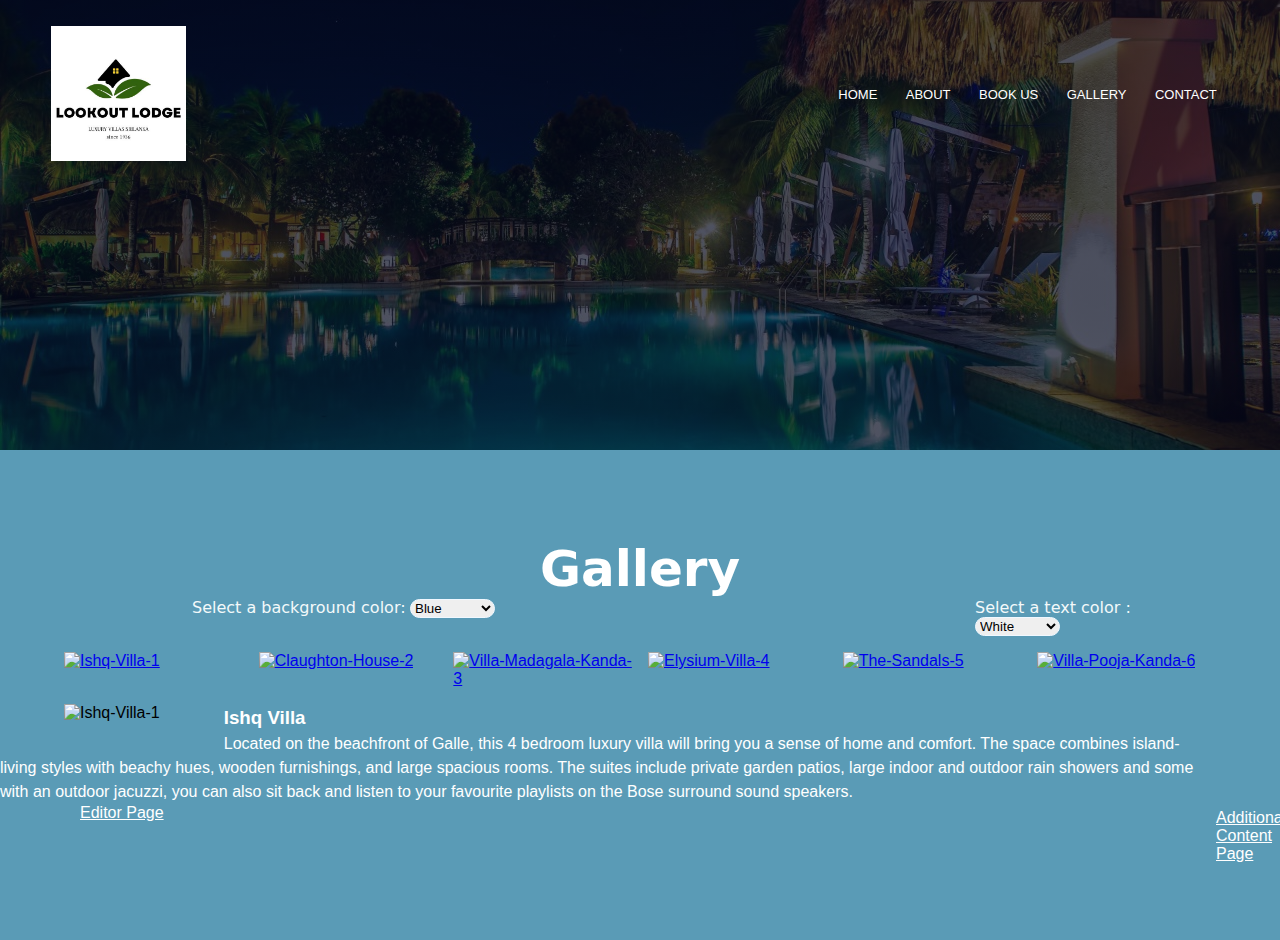
==== gallery.html @ 8e176f3a "Add files via upload" ====
<!DOCTYPE html>
<html lang = "en">
<head>
    <meta charset = "UTF-8">
    <meta name = "Viewport" content = "width = device-width,initial scale=1.0">
    <title>Thambnail Image</title>

    <link rel="stylesheet" href="gallery.css">
</head>

<body>
    <!--Navigation Bar-->
    <div class="sub-header">
    <nav>
        
        <a href="index.html"><img src="images/logo.jpeg" alt="logo"></a>
        <div class="nav-links" id="navLinks">  
            <i class="fa fa-close" onclick="hideMenu()"></i>
            <ul>
                <li><a href="index.html">HOME</a></li>
                <li><a href="about.html">ABOUT</a></li>
                <li><a href="book us.html">BOOK US</a></li>
                <li><a href="gallery.html">GALLERY</a></li>
                <li><a href="contact.html">CONTACT</a></li>
            </ul>
        </div>
        <i class="fa fa-bars" onclick="showMenu()"></i>
    </nav>
</div>

    <!--Pull Down Menu-->
    <br><br><br><br><br>
    <h1 id="h1">Gallery</h1>

    <div class="back">
        <label id="backgroundCLabel" for="backgroundC">Select a background color:</label>
        <select name="backgroundC" id="backgroundC" onchange="backgroundCChange(this.value)">
        <option value="#5A9BB6">Blue</option>
        <option value="#B03D67">Prisma color</option>
        <option value="#662085">Purple</option>
        </select>
    </div>

    <div class="text">
        <label id="textCLabel" for="textC">Select a text color :</label>
        <select name="textC" id="textC" onchange="textCChange(this.value)">
        <option value="white">White</option>
        <option value="#0AEA1A">Green</option>
        <option value="#ffea00">Yellow</option>
        </select>
    </div>




    <!--Images-->

     <div class="imageSet">
        <ul class="imageGrid">
            <li><a href="#img-1"><img id="image1" src="./Images/Ishq-Villa-1.jpg" alt="Ishq-Villa-1" ></a></li>
            <li><a href="#img-1"><img id="image2" src="./Images/Claughton-House-2.jpg" alt="Claughton-House-2" ></a></li>
            <li><a href="#img-1"><img id="image3" src="./Images/Villa-Madagala-Kanda-3.jpg" alt="Villa-Madagala-Kanda-3" ></a></li>
            <li><a href="#img-1"><img id="image4" src="./Images/Elysium-Villa-4.jpg" alt="Elysium-Villa-4" ></a></li>
            <li><a href="#img-1"><img id="image5" src="./Images/The-Sandals-5.jpg" alt="The-Sandals-5"></a></li> 
            <li><a href="#img-1"><img id="image6" src="./Images/Villa-Pooja-Kanda-6.jpg" alt="Villa-Pooja-Kanda-6"></a></li> 
            
        </ul>
    </div>

    <!--Preview Image-->

    <div class="previewImage">
        <img class="image" src="./Images/Ishq-Villa-1.jpg" alt="Ishq-Villa-1">
    </div>

    <!--Description-->
    
    <div class="description">
        <h3 id="title">Ishq Villa</h3>
        <p id="imageDescription">Located on the beachfront of Galle, this 4 bedroom luxury villa will bring you a sense of home and comfort. The space combines island-living styles with beachy hues, wooden furnishings, and large spacious rooms.
            The suites include private garden patios, large indoor and outdoor rain showers and some with an outdoor jacuzzi, you can also sit back and listen to your favourite playlists on the Bose surround sound speakers.
            </p>
    </div> 
    
    <div class="editorPage">
        <a id="editorPageA" href="Editor.html">Editor Page</a>
    </div>

    <div class="additionalContentPage">
        <a id="additionalContentPageA" href="AdditionalContent.html">Additional Content Page</a>
    </div>

   <script>

    //drop down menu change

        function backgroundCChange(value){
                document.body.style.backgroundColor = value;
        }
        function textCChange(value) {
            document.getElementById("h1").style.color = value;
            document.getElementById("backgroundCLabel").style.color = value;
            document.getElementById("textCLabel").style.color = value;
            document.getElementById("title").style.color = value;
            document.getElementById("imageDescription").style.color = value;
            document.getElementById("additionalContentPageA").style.color = value;
            document.getElementById("editorPageA").style.color = value;
        }

    //Preview Image and change the Description

        document.getElementById("image1").addEventListener("mouseover", function(){
            document.images[7].src="./Images/Ishq-Villa-1.jpg";
            document.getElementById("title").innerHTML = "Ishq villa";
            document.getElementById("imageDescription").innerHTML = "Located on the beachfront of Galle, this 4 bedroom luxury villa will bring you a sense of home and comfort. The space combines island-living styles with beachy hues, wooden furnishings, and large spacious rooms. The suites include private garden patios, large indoor and outdoor rain showers and some with an outdoor jacuzzi, you can also sit back and listen to your favourite playlists on the Bose surround sound speakers. ";
            
        });
        document.getElementById("image2").addEventListener("mouseover", function(){
            document.images[7].src="./Images/Claughton-House-2.jpg";
            document.getElementById("title").innerHTML = "Claughton House";
            document.getElementById("imageDescription").innerHTML = "The people behind Claughton House have perfectly captured and delivered the meaning of an experiential vacation. Designed by Geoffrey Bawa, one of Sri Lanka’s most prominent architects, the villa reflects a perfect blend of traditional Sinhalese design and colonial modern style. Bright, clean and impeccably well-maintained, one could never guess that the house has been about since 1985. One of the activities guests can look forward to at the villa include tagging along with their long-term chef, Ajith, to the local markets where they can indulge their senses in the fresh aroma of produce and spices. With a yoga shala that faces the ocean directly, take some time to relax and unwind by booking in a yoga teacher. After a warm day out and about, book in for a pamper session in the massage room at the villa to recharge and rejuvenate.";
        });
        document.getElementById("image3").addEventListener("mouseover", function(){
            document.images[7].src="./Images/Villa-Madagala-Kanda-3.jpg";
            document.getElementById("title").innerHTML = "Villa Madagala Kanda";
            document.getElementById("imageDescription").innerHTML = "Recently renovated, Villa Madagala Kanda exudes a lavish colonial style. Escape from the hustle and bustle of everyday life to this modern and secluded villa located in Galle, Sri Lanka.Laze on the open sun terrace, lounge by the private pool or take a cat nap on the porch, this peaceful getaway destination will rid you of life’s daily stressors. The staff are welcoming and will cater to your every need, while their private personal chef will cater to your meals. Choose from their three-bedroom villa or if there’s just two of you, the beautiful underground apartment will entice.";

        });
        document.getElementById("image4").addEventListener("mouseover", function(){
            document.images[7].src="./Images/Elysium-Villa-4.jpg";
            document.getElementById("title").innerHTML = "Elysium Villa";
            document.getElementById("imageDescription").innerHTML = "This lavish beachfront retreat is the epitome of tropical luxury fit for a queen. Nestled along the shoreline of Mihiripenna beach and not far from Sri Lanka’s cultural hub, Galle, Elysium Villa has all that you need right at your fingertips. Take a step inside and be greeted by neutral hues, lavish interiors, and authentic Sri Lankan design. The villa has been designed with slanted, wooden ceilings and open-plan living areas for easy movement indoors to outdoors. With a private pool, verdant tropic gardens and the ocean on your doorstep, what more could you ask for in a tropical getaway?";

        });
        document.getElementById("image5").addEventListener("mouseover", function(){
            document.images[7].src="./Images/The-Sandals-5.jpg";
            document.getElementById("title").innerHTML = "The Sandals";
            document.getElementById("imageDescription").innerHTML = "Situated in a stunning oceanfront location and boasting breezy light-filled interiors, The Sandals is the ideal two-storey tropical oasis to escape to for a little luxury. Large wide open glass doors and windows are fitted in the villa amongst white walls, which are met by plush five-star furnishings and decor. Enjoy a break away from the hustle and bustle fo main town in this seaside villa complete with a private pool and five beautiful en-suite bedrooms. The suite names are summer-inspired, the Whelk and Solarium suites are downstairs with pool access, whilst the Cowrie, Nautilus and Mother Of Pearl are on the second level offering balcony views across the ocean.";

        });
        document.getElementById("image6").addEventListener("mouseover", function(){
            document.images[7].src="./Images/Villa-Pooja-Kanda-6.jpg";
            document.getElementById("title").innerHTML = "Villa Pooja Kanda";
            document.getElementById("imageDescription").innerHTML = "Situated a few kilometer’s inland from the beach, this minimalist Dutch-colonial style villa is perched on a hilltop surrounded by a magical green landscape. The two-storey villa combines pillared verandas, high-ceilings, and rattan furnishings to form a tranquil villa that is easy on the eyes. Lounge by the poolside that overlooks the serene splendour of the forest for a relaxing day at home. There is plenty of space in the garden for outdoor games and activities with loved ones, or hire a car to visit tea and cinnamon plantations which Sri Lanka is famed for.";


        })



   </script>


</body>
</html>
---- gallery.css ----
*{
    margin: 0;
    padding: 0;
    font-family: 'Poppins', sans-serif;
  }
  .header{
    min-height: 100vh;
    width: 100%;
    background-image: linear-gradient(rgba(4,9,30,0.7),rgba(4,9,30,0.7)),url(images/banner.png);
    background-position: center;
    background-size: cover;
    position: relative;
    overflow: hidden;
  }
  
  nav{
    display: flex;
    padding: 2% 4%;
    justify-content: space-between;
    align-items: center;
  }
  nav img{
    width: 135px;
  }
  .nav-links{
    flex: 1;
    text-align: right;
  }
  .nav-links ul li{
    list-style: none;
    display: inline-block;
    padding: 8px 12px;
    position: relative;
  }
  .nav-links ul li a{
    color: #fff;
    text-decoration: none;
    font-size: 13px;
  }
  .nav-links ul li::after{
    content: '';
    width: 0%;
    height: 2px;
    background: #f44336;
    display: block;
    margin: auto;
    transition: .5s;    
  }
  .nav-links ul li:hover::after{
    width: 100%;
  }
  nav .fa{
    display: none;
  }
  
  .text-box{
    width: 90%;
    color: #fff;
    position: absolute;
    top: 50%;
    left: 50%;
    transform: translate(-50%, -50%);
    text-align: center;
  }
  .text-box h1{
    font-size: 62px;
  }
  .text-box p{
    margin: 20px 0 40px;
    font-size: 14px;
    color: #fff;
  }
  .hero-btn {
    display: inline-block;
    text-decoration: none;
    color: #fff;
    border: 1px solid #fff;
    padding: 12px 34px;
    font-size: 13px;
    background: transparent;
    position: relative;
    cursor: pointer;
    transition: 1s;
  }
  
  .hero-btn:hover{
    border: 1px solid #f44336;
    background: #f44336;
  }
  
  
  @media(max-width: 700px)
  {
   .nav-links ul li
    {
        display: block;
    }
    .nav-links
    {
        position: fixed;
        background: #f44336;
        height: 100vh;
        width: 200px;
        top: 0;
        right: -200px;
        text-align: left;
        z-index: 2;
        transition: 0.5s;
    }
    .nav-links ul{
        padding: 30px;
    }
    nav .fa{
        display: block;
        color: #fff;
        margin: 10px;
        font-size: 22px;
        cursor: pointer; 
    }
    .text-box h1{
        font-size: 20px;
    }
  }
  
  
  
  
  /*---------------- testimonials ------------------*/
  
  .testimonials{
    width: 80%;
    margin: auto;
    padding-top: 100px;
    text-align: center;
  }
  
  .testimonial-col{
    flex-basis: 44%;
    border-radius: 10px;
    margin-bottom: 5%;
    text-align: left;
    background: #fff3f3;
    padding: 25px;
    cursor: pointer;
    display: flex;
  }
  .testimonial-col img{
    height: 40px;
    margin-left: 5px;
    margin-right: 30px;
    border-radius: 50%;
  }
  .testimonial-col p{
    padding: 0;
  }
  .testimonial-col h3{
    margin-top: 15px;
    text-align: left;
  }
  .testimonial-col .fa{
    color: #f44336;
  }
  
  @media(max-width:700px){
    .testimonial-col img{
        margin-left: 0px;
        margin-right: 15px;
    }
  }
  
  /*-------- Call To Action ----------*/
  
  
  .cta{
    margin: 100px auto;
    width: 80%;
    background-image: linear-gradient(rgba(0,0,0,0.7),rgba(0,0,0,0.7)),url(images/banner2.jpg);
    background-position: center;
    background-size: cover;
    border-radius: 10px;
    text-align: center;
    padding: 100px 0;
  }
  .cta h1{
    color: #fff;
    margin-bottom: 40px; 
    padding: 0; 
  }
  
  @media(max-width:700px){
    .cta h1{
        font-size: 24px;
    }
  }
  
  /*--------------Footer---------------*/
  
  .footer{
    width: 100%;
    text-align: center;
    padding: 30px 0;
  }
  .footer h4{
    margin-bottom: 25px;
    margin-top: 20px;
    font-weight: 600;
  }
  
  .icons .fa{
    color: #f44336;
    margin: 0 13px;
    cursor: pointer;
    padding: 18px 0;
  }
  .fa-heart-o{
    color: #f44336;
  }
  
  
  /*--------------- About Us  --------------*/
  
  
  .sub-header{
    height: 50vh;
    width: 100%;
    background-image: linear-gradient(rgba(4,9,30,0.7),rgba(4,9,30,0.7)),url(images/background.jpeg);
    background-position: center;
    background-size: cover;
    text-align: center;
    color: #fff;
  }
  .sub-header h1{
    margin-top: 100px;
  }
  .about-us{
    width: 80%;
    margin: auto;
    padding-top: 70px;
    padding-bottom: 50px;
  }
  
  .about-col{
    flex-basis: 48%;
    padding: 30px 2px;
  }
  .about-col h1{
    padding-top: 0;
  }
  .about-col p{
    padding: 15px 0 25px;
  }
  
  .hero-btn.red-btn{
    border: 1px solid #f44336;
    background: transparent;
    color: #f44336;
  }
  .hero-btn.red-btn:hover{
    border: 1px solid #f44336;
    background: #f44336;
    color: #fff;
  }
  .hero-btn.red-btn::after{
    background: #f44336;
  }
  .hero-btn.red-btn::before{
    background: #f44336;
  }
  .content-image{
    flex-basis: 50%;
  }
  .about-col img{
    width: 100%;
  }
  
  /*---------- Gallery Page -------------*/
  
  .gallery-content{
    width: 80%;
    margin: auto;
    padding: 60px 0;
  }
  .gallery-left{
    flex-basis: 65%;
  }
  .gallery-right{
    flex-basis: 32%;
  }
  .gallery-left img{
    width: 100%;
  }
  .gallery-left h2{
    color: #222;
    font-weight: 600;
    margin: 30px 0;
  }
  .gallery-left p{
    color: #999;
    padding: 0;
  }
  
  .gallery-right h3{
    background: #f44336;
    color: #fff;
    padding: 7px 0;
    font-size: 16px;
    margin-bottom: 20px;
  }
  .gallery-right div{
    display: flex;
    align-items: center;
    justify-content: space-between;
    color: #555;
    padding: 8px;
    box-sizing: border-box;
  }
  
  .comment-box{
    border: 1px solid #ccc;
    margin: 50px 0;
    padding: 10px 20px;
  }
  
  .comment-box h3{
    text-align: left;
  }
  .comment-form input, .comment-form textarea{
    width: 100%;
    padding: 10px;
    margin: 15px 0;
    box-sizing: border-box;
    border: none;
    outline: none;
    background: #f0f0f0;
  }
  .comment-form button{
    margin: 10px 0;
  }
  
  
  @media (max-width:700px){
    .sub-header h1{
        font-size: 24px;
    }
  } 
  
  
  /*------- Contact Us Page ------------*/
  
  .location{
    width: 80%;
    margin: auto;
    padding: 80px 0;
  }
  .location iframe{
    width: 100%;
  }
  
  .contact-us{
    width: 80%;
    margin: auto;
  }
  .contact-col{
    flex-basis: 48%;
    margin-bottom: 30px;
  }
  
  .contact-col div{
    display: flex;
    align-items: center;
    margin-bottom: 40px;
  }
  
  .contact-col div .fa{
    font-size: 28px;
    color: #f44336;
    margin: 10px;
    margin-right: 30px;
  }
    
  .contact-col div p{
    padding: 0;
  }
  .contact-col div h5{
    font-size: 20px;
    margin-bottom: 5px;
    color: #555;
    font-weight: 400;
    
  }
  .contact-col input, .contact-col textarea{
    width: 100%;
    padding: 15px;
    margin-bottom: 17px;
    outline: none;
    border: 1px solid #ccc;
  }
  
  .footer-link{
    text-decoration: none;
    color: #777;
  }
  
h1{
    text-align: center;
    font-family:system-ui, -apple-system, BlinkMacSystemFont, 'Segoe UI', Roboto, Oxygen, Ubuntu, Cantarell, 'Open Sans', 'Helvetica Neue', sans-serif;
    font-size: 50px;
    color: white;
    border-radius: 5em;
    border-color: #88C0CB;
}
body{
    background-color:#5A9BB6;
    
}
div.back{
    float: left;
    margin-right: 30rem;
    padding-left: 15%;
    
}
div.text{
    padding-right: 7%;
    
}
label{
    color:#F3F9FA;
    font-family: system-ui, -apple-system, BlinkMacSystemFont, 'Segoe UI', Roboto, Oxygen, Ubuntu, Cantarell, 'Open Sans', 'Helvetica Neue', sans-serif;
}
div.back select{
    border-radius: 30px;
    width: 85px;
    border-color: aliceblue;
    
}
div.text select{
    border-radius: 30px;
    width: 85px;
    border-color: aliceblue;
}

ul.imageGrid {
    display: grid;
    grid-template-columns: repeat(6,1fr);
    grid-column-gap: 1rem;
    padding: 0rem 5%;
    list-style-type: none;
    margin: 0%;
    padding-bottom: 1rem;
}
ul.imageGrid a img{
width: 100%;
height: 90%;
}
div.imageSet{
    padding-top: 1rem;
}
div.previewImage img{
    height: 380px;
    width: 650px;
}
div.previewImage{
    margin-left: 5%;
    float: left;
    margin-right: 4rem;
    margin-bottom: 2rem;
}
div.description{
    padding-right: 6%;
    line-height: 1.5;
}
h3,p{
  color: white;  
  font-family: 'Segoe UI', Tahoma, Geneva, Verdana, sans-serif;
}
#image1:hover,#image2:hover,#image3:hover,#image4:hover,#image5:hover,#image6:hover{
    box-shadow: 0 0 15px 1px yellow;
}
.logo{
    width: 230px;
    height: 80px;
}

/*additional content page link css*/
.additionalContentPage{
    color: white;
    font-family: Verdana, Geneva, Tahoma, sans-serif;
    margin-left: 76rem;
    padding-bottom: 2rem;
    clear: both;
    padding-top: 0%;
    position: relative;
    top: -45px;
}
.additionalContentPage a:link{
    color: white;
}
.additionalContentPage a:visited{
    color: white;
}
.additionalContentPage a:hover{
    color: aqua;
}

/*editor page css*/
.editorPage{
    color: white;
    font-family: Verdana, Geneva, Tahoma, sans-serif;
    margin-left: 5rem;
    padding-bottom: 2rem;
    float: left;
    clear: both;
    
}
.editorPage a:link{
    color: white;
}
.editorPage a:visited{
    color: white;
}
.editorPage a:hover{
    color: aqua;
}
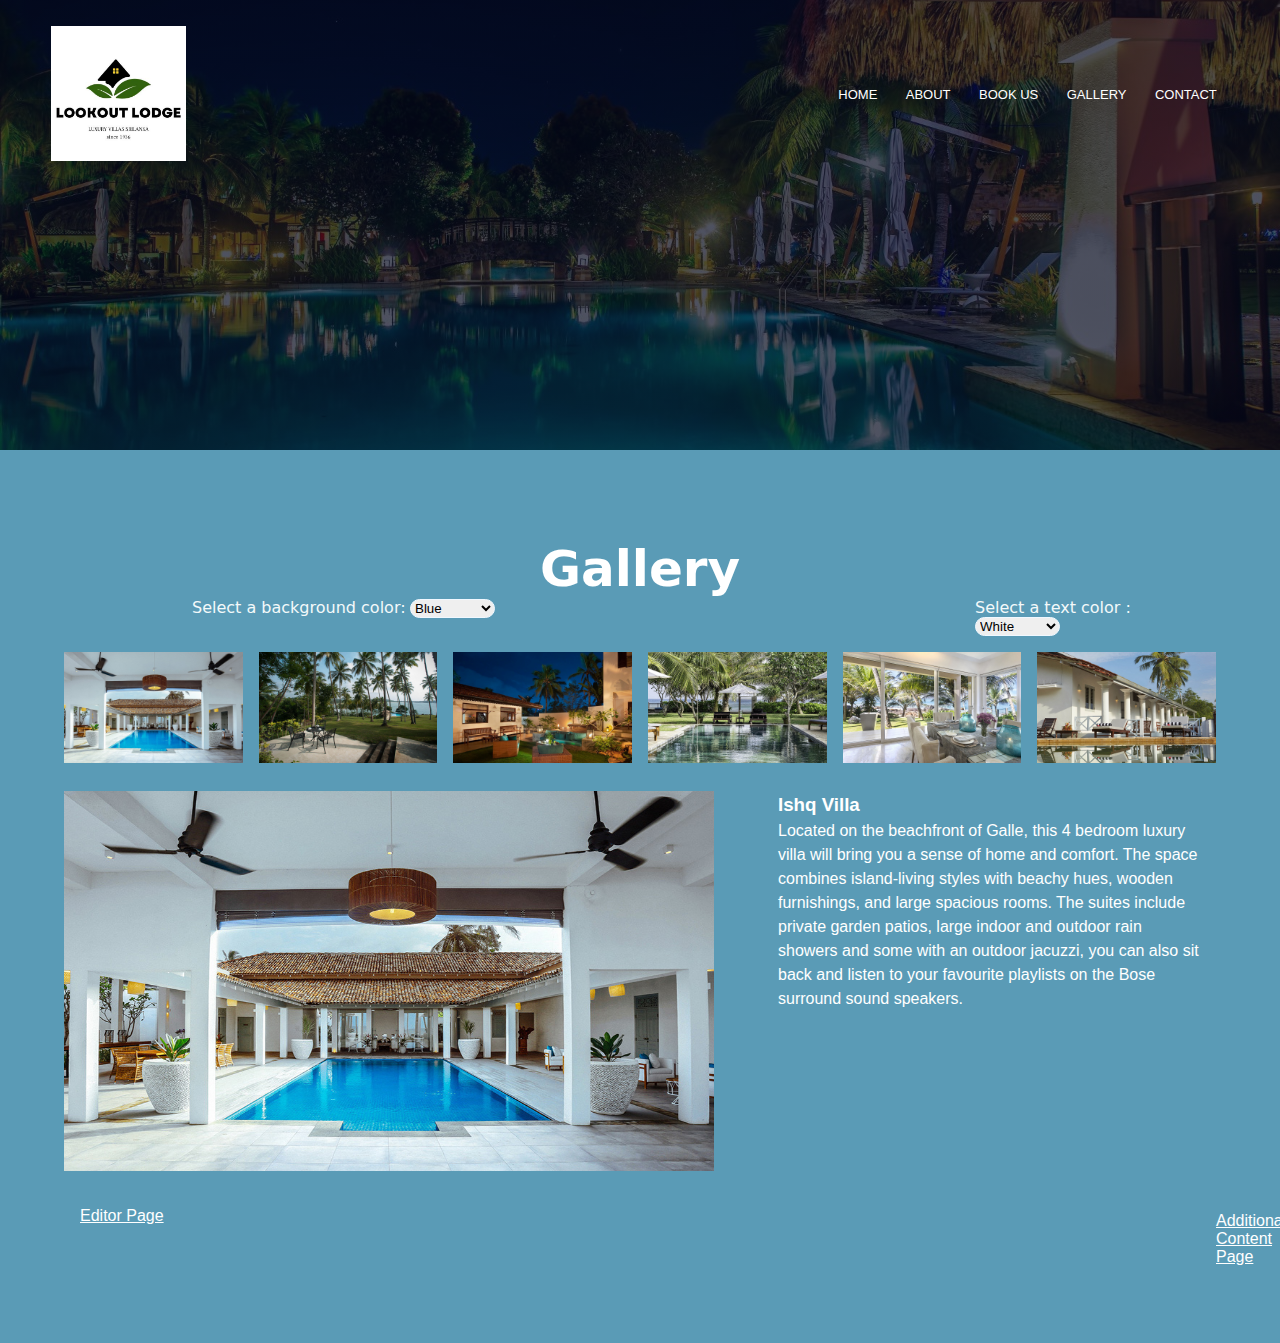
==== commit b564fcb1: "change the I to i" ====
--- a/gallery.html
+++ b/gallery.html
@@ -57,12 +57,12 @@
 
      <div class="imageSet">
         <ul class="imageGrid">
-            <li><a href="#img-1"><img id="image1" src="./Images/Ishq-Villa-1.jpg" alt="Ishq-Villa-1" ></a></li>
-            <li><a href="#img-1"><img id="image2" src="./Images/Claughton-House-2.jpg" alt="Claughton-House-2" ></a></li>
-            <li><a href="#img-1"><img id="image3" src="./Images/Villa-Madagala-Kanda-3.jpg" alt="Villa-Madagala-Kanda-3" ></a></li>
-            <li><a href="#img-1"><img id="image4" src="./Images/Elysium-Villa-4.jpg" alt="Elysium-Villa-4" ></a></li>
-            <li><a href="#img-1"><img id="image5" src="./Images/The-Sandals-5.jpg" alt="The-Sandals-5"></a></li> 
-            <li><a href="#img-1"><img id="image6" src="./Images/Villa-Pooja-Kanda-6.jpg" alt="Villa-Pooja-Kanda-6"></a></li> 
+            <li><a href="#img-1"><img id="image1" src="./images/Ishq-Villa-1.jpg" alt="Ishq-Villa-1" ></a></li>
+            <li><a href="#img-1"><img id="image2" src="./images/Claughton-House-2.jpg" alt="Claughton-House-2" ></a></li>
+            <li><a href="#img-1"><img id="image3" src="./images/Villa-Madagala-Kanda-3.jpg" alt="Villa-Madagala-Kanda-3" ></a></li>
+            <li><a href="#img-1"><img id="image4" src="./images/Elysium-Villa-4.jpg" alt="Elysium-Villa-4" ></a></li>
+            <li><a href="#img-1"><img id="image5" src="./images/The-Sandals-5.jpg" alt="The-Sandals-5"></a></li> 
+            <li><a href="#img-1"><img id="image6" src="./images/Villa-Pooja-Kanda-6.jpg" alt="Villa-Pooja-Kanda-6"></a></li> 
             
         </ul>
     </div>
@@ -70,7 +70,7 @@
     <!--Preview Image-->
 
     <div class="previewImage">
-        <img class="image" src="./Images/Ishq-Villa-1.jpg" alt="Ishq-Villa-1">
+        <img class="image" src="./images/Ishq-Villa-1.jpg" alt="Ishq-Villa-1">
     </div>
 
     <!--Description-->
@@ -110,36 +110,36 @@
     //Preview Image and change the Description
 
         document.getElementById("image1").addEventListener("mouseover", function(){
-            document.images[7].src="./Images/Ishq-Villa-1.jpg";
+            document.images[7].src="./images/Ishq-Villa-1.jpg";
             document.getElementById("title").innerHTML = "Ishq villa";
             document.getElementById("imageDescription").innerHTML = "Located on the beachfront of Galle, this 4 bedroom luxury villa will bring you a sense of home and comfort. The space combines island-living styles with beachy hues, wooden furnishings, and large spacious rooms. The suites include private garden patios, large indoor and outdoor rain showers and some with an outdoor jacuzzi, you can also sit back and listen to your favourite playlists on the Bose surround sound speakers. ";
             
         });
         document.getElementById("image2").addEventListener("mouseover", function(){
-            document.images[7].src="./Images/Claughton-House-2.jpg";
+            document.images[7].src="./images/Claughton-House-2.jpg";
             document.getElementById("title").innerHTML = "Claughton House";
             document.getElementById("imageDescription").innerHTML = "The people behind Claughton House have perfectly captured and delivered the meaning of an experiential vacation. Designed by Geoffrey Bawa, one of Sri Lanka’s most prominent architects, the villa reflects a perfect blend of traditional Sinhalese design and colonial modern style. Bright, clean and impeccably well-maintained, one could never guess that the house has been about since 1985. One of the activities guests can look forward to at the villa include tagging along with their long-term chef, Ajith, to the local markets where they can indulge their senses in the fresh aroma of produce and spices. With a yoga shala that faces the ocean directly, take some time to relax and unwind by booking in a yoga teacher. After a warm day out and about, book in for a pamper session in the massage room at the villa to recharge and rejuvenate.";
         });
         document.getElementById("image3").addEventListener("mouseover", function(){
-            document.images[7].src="./Images/Villa-Madagala-Kanda-3.jpg";
+            document.images[7].src="./images/Villa-Madagala-Kanda-3.jpg";
             document.getElementById("title").innerHTML = "Villa Madagala Kanda";
             document.getElementById("imageDescription").innerHTML = "Recently renovated, Villa Madagala Kanda exudes a lavish colonial style. Escape from the hustle and bustle of everyday life to this modern and secluded villa located in Galle, Sri Lanka.Laze on the open sun terrace, lounge by the private pool or take a cat nap on the porch, this peaceful getaway destination will rid you of life’s daily stressors. The staff are welcoming and will cater to your every need, while their private personal chef will cater to your meals. Choose from their three-bedroom villa or if there’s just two of you, the beautiful underground apartment will entice.";
 
         });
         document.getElementById("image4").addEventListener("mouseover", function(){
-            document.images[7].src="./Images/Elysium-Villa-4.jpg";
+            document.images[7].src="./images/Elysium-Villa-4.jpg";
             document.getElementById("title").innerHTML = "Elysium Villa";
             document.getElementById("imageDescription").innerHTML = "This lavish beachfront retreat is the epitome of tropical luxury fit for a queen. Nestled along the shoreline of Mihiripenna beach and not far from Sri Lanka’s cultural hub, Galle, Elysium Villa has all that you need right at your fingertips. Take a step inside and be greeted by neutral hues, lavish interiors, and authentic Sri Lankan design. The villa has been designed with slanted, wooden ceilings and open-plan living areas for easy movement indoors to outdoors. With a private pool, verdant tropic gardens and the ocean on your doorstep, what more could you ask for in a tropical getaway?";
 
         });
         document.getElementById("image5").addEventListener("mouseover", function(){
-            document.images[7].src="./Images/The-Sandals-5.jpg";
+            document.images[7].src="./images/The-Sandals-5.jpg";
             document.getElementById("title").innerHTML = "The Sandals";
             document.getElementById("imageDescription").innerHTML = "Situated in a stunning oceanfront location and boasting breezy light-filled interiors, The Sandals is the ideal two-storey tropical oasis to escape to for a little luxury. Large wide open glass doors and windows are fitted in the villa amongst white walls, which are met by plush five-star furnishings and decor. Enjoy a break away from the hustle and bustle fo main town in this seaside villa complete with a private pool and five beautiful en-suite bedrooms. The suite names are summer-inspired, the Whelk and Solarium suites are downstairs with pool access, whilst the Cowrie, Nautilus and Mother Of Pearl are on the second level offering balcony views across the ocean.";
 
         });
         document.getElementById("image6").addEventListener("mouseover", function(){
-            document.images[7].src="./Images/Villa-Pooja-Kanda-6.jpg";
+            document.images[7].src="./images/Villa-Pooja-Kanda-6.jpg";
             document.getElementById("title").innerHTML = "Villa Pooja Kanda";
             document.getElementById("imageDescription").innerHTML = "Situated a few kilometer’s inland from the beach, this minimalist Dutch-colonial style villa is perched on a hilltop surrounded by a magical green landscape. The two-storey villa combines pillared verandas, high-ceilings, and rattan furnishings to form a tranquil villa that is easy on the eyes. Lounge by the poolside that overlooks the serene splendour of the forest for a relaxing day at home. There is plenty of space in the garden for outdoor games and activities with loved ones, or hire a car to visit tea and cinnamon plantations which Sri Lanka is famed for.";
 
